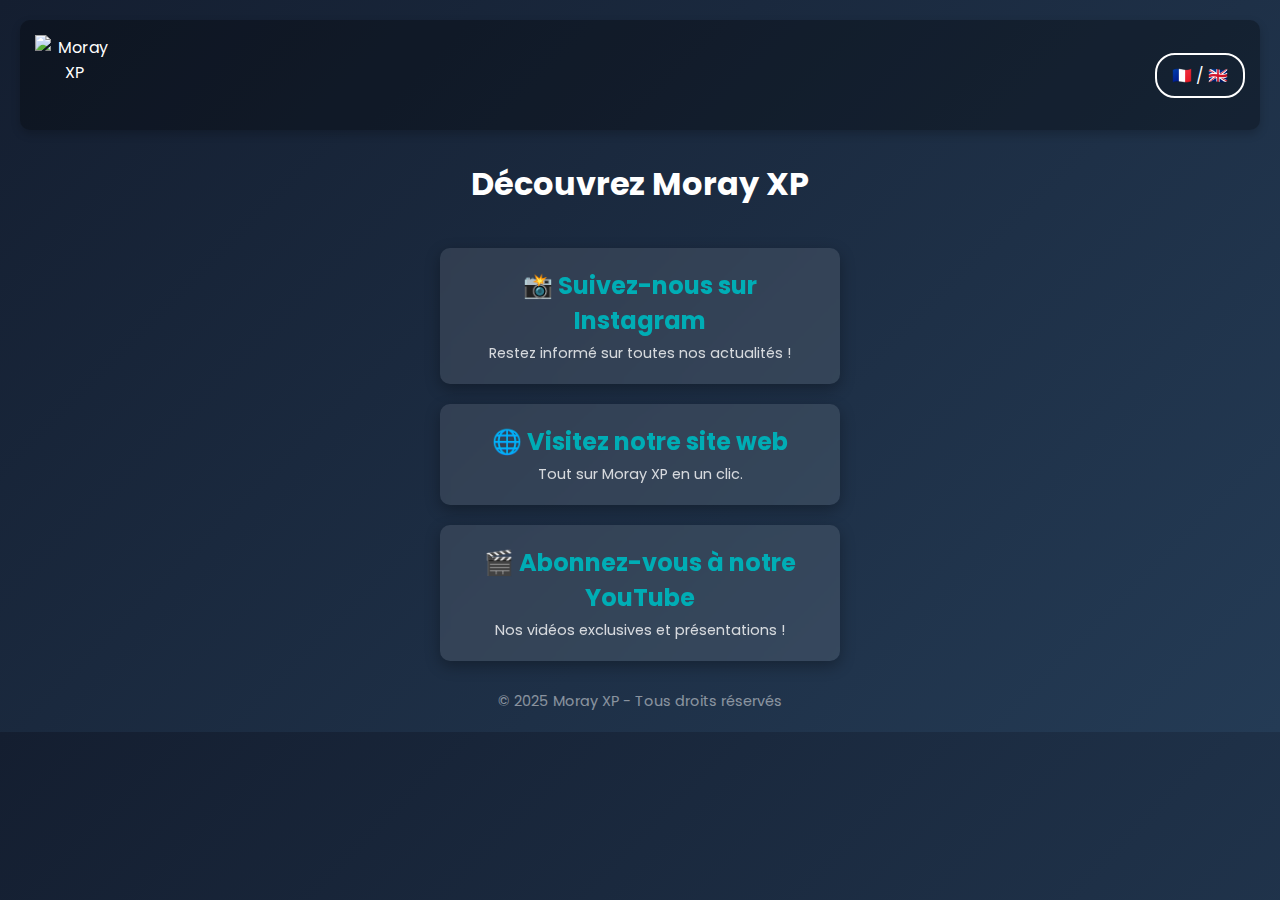
==== qr-code.html @ a2ffe08a "Create qr-code.html" ====
<!DOCTYPE html>
<html lang="fr">
<head>
    <meta charset="UTF-8">
    <meta name="viewport" content="width=device-width, initial-scale=1.0">
    <title>Moray XP - Bienvenue</title>
    <style>
        @import url('https://fonts.googleapis.com/css2?family=Poppins:wght@300;500;700&display=swap');

        * {
            margin: 0;
            padding: 0;
            box-sizing: border-box;
            font-family: 'Poppins', sans-serif;
        }

        body {
            background: linear-gradient(135deg, #141e30, #243b55);
            color: white;
            text-align: center;
            padding: 20px;
            animation: fadeIn 1.2s ease-in-out;
        }

        header {
            display: flex;
            justify-content: space-between;
            align-items: center;
            padding: 15px;
            background: rgba(0, 0, 0, 0.3);
            border-radius: 10px;
            margin-bottom: 30px;
            box-shadow: 0 4px 10px rgba(0, 0, 0, 0.2);
        }

        .logo {
            width: 80px;
            height: 80px;
        }

        #lang-btn {
            background: transparent;
            border: 2px solid white;
            color: white;
            padding: 8px 15px;
            font-size: 1rem;
            border-radius: 20px;
            cursor: pointer;
            transition: 0.3s;
        }

        #lang-btn:hover {
            background: white;
            color: black;
        }

        h1 {
            font-size: 2rem;
            margin-bottom: 20px;
            animation: slideIn 1s ease-out;
        }

        main {
            display: flex;
            flex-direction: column;
            align-items: center;
            gap: 20px;
        }

        .link-card {
            width: 80%;
            max-width: 400px;
            background: rgba(255, 255, 255, 0.1);
            padding: 20px;
            border-radius: 10px;
            box-shadow: 0 5px 15px rgba(0, 0, 0, 0.3);
            transition: transform 0.3s ease, box-shadow 0.3s ease;
            cursor: pointer;
            backdrop-filter: blur(5px);
        }

        .link-card:hover {
            transform: translateY(-5px);
            box-shadow: 0 10px 20px rgba(255, 255, 255, 0.2);
        }

        h2 {
            margin-bottom: 5px;
            color: #00ADB5;
        }

        p {
            font-size: 0.9rem;
            opacity: 0.8;
        }

        footer {
            margin-top: 30px;
            font-size: 0.8rem;
            opacity: 0.6;
        }

        @keyframes fadeIn {
            from {
                opacity: 0;
                transform: translateY(-10px);
            }
            to {
                opacity: 1;
                transform: translateY(0);
            }
        }

        @keyframes slideIn {
            from {
                opacity: 0;
                transform: translateY(-20px);
            }
            to {
                opacity: 1;
                transform: translateY(0);
            }
        }
    </style>
</head>
<body>
    <header>
        <img src="moray_logo.png" alt="Moray XP" class="logo">
        <button id="lang-btn">🇫🇷 / 🇬🇧</button>
    </header>

    <main>
        <h1 id="welcome-text">Découvrez Moray XP</h1>
        
        <div class="link-card" onclick="openLink('https://www.instagram.com/moray.off?igsh=MTJzaXB0NjA3OWdy')">
            <h2 id="insta-title">📸 Suivez-nous sur Instagram</h2>
            <p id="insta-desc">Restez informé sur toutes nos actualités !</p>
        </div>

        <div class="link-card" onclick="openLink('https://moray.vercel.app')">
            <h2 id="site-title">🌐 Visitez notre site web</h2>
            <p id="site-desc">Tout sur Moray XP en un clic.</p>
        </div>

        <div class="link-card" onclick="openLink('https://youtube.com/@moray.officiel?si=jA7Le_-6Jp9TzzUX')">
            <h2 id="yt-title">🎬 Abonnez-vous à notre YouTube</h2>
            <p id="yt-desc">Nos vidéos exclusives et présentations !</p>
        </div>
    </main>

    <footer>
        <p id="footer-text">© 2025 Moray XP - Tous droits réservés</p>
    </footer>

    <script>
        function openLink(url) {
            window.open(url, '_blank');
        }

        const langBtn = document.getElementById('lang-btn');
        let lang = 'fr';

        const translations = {
            en: {
                welcome: "Discover Moray XP",
                instaTitle: "📸 Follow us on Instagram",
                instaDesc: "Stay updated with our latest news!",
                siteTitle: "🌐 Visit our website",
                siteDesc: "Everything about Moray XP in one click.",
                ytTitle: "🎬 Subscribe to our YouTube",
                ytDesc: "Exclusive videos and showcases!",
                footer: "© 2025 Moray XP - All rights reserved"
            },
            fr: {
                welcome: "Découvrez Moray XP",
                instaTitle: "📸 Suivez-nous sur Instagram",
                instaDesc: "Restez informé sur toutes nos actualités !",
                siteTitle: "🌐 Visitez notre site web",
                siteDesc: "Tout sur Moray XP en un clic.",
                ytTitle: "🎬 Abonnez-vous à notre YouTube",
                ytDesc: "Nos vidéos exclusives et présentations !",
                footer: "© 2025 Moray XP - Tous droits réservés"
            }
        };

        langBtn.addEventListener('click', () => {
            lang = lang === 'fr' ? 'en' : 'fr';
            document.getElementById('welcome-text').textContent = translations[lang].welcome;
            document.getElementById('insta-title').textContent = translations[lang].instaTitle;
            document.getElementById('insta-desc').textContent = translations[lang].instaDesc;
            document.getElementById('site-title').textContent = translations[lang].siteTitle;
            document.getElementById('site-desc').textContent = translations[lang].siteDesc;
            document.getElementById('yt-title').textContent = translations[lang].ytTitle;
            document.getElementById('yt-desc').textContent = translations[lang].ytDesc;
            document.getElementById('footer-text').textContent = translations[lang].footer;
        });
    </script>
</body>
</html>
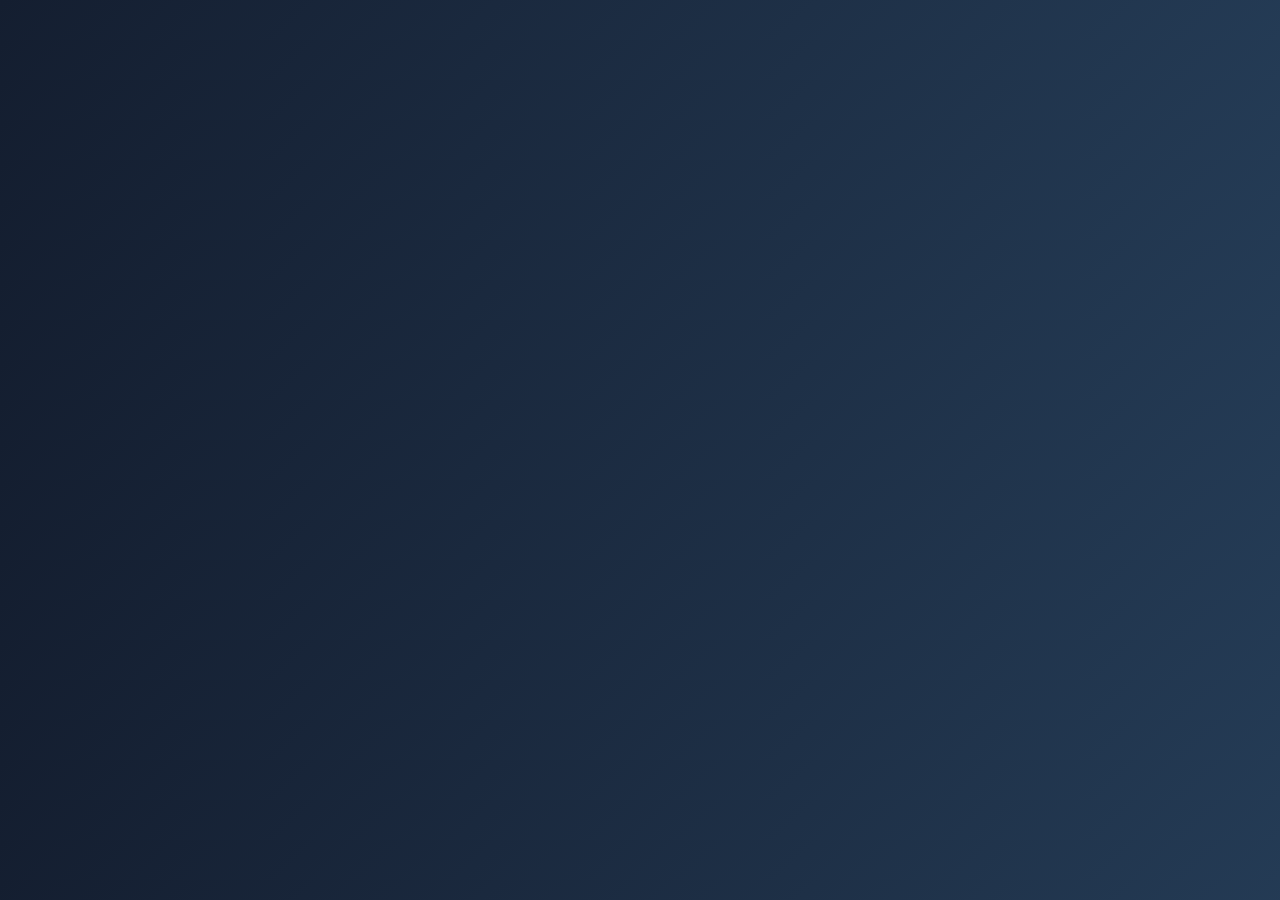
==== commit 8caf70ca: "Add arabic" ====
--- a/qr-code.html
+++ b/qr-code.html
@@ -5,7 +5,7 @@
     <meta name="viewport" content="width=device-width, initial-scale=1.0">
     <title>Moray XP - Bienvenue</title>
     <style>
-        @import url('https://fonts.googleapis.com/css2?family=Poppins:wght@300;500;700&display=swap');
+        @import url('https://fonts.googleapis.com/css2?family=Tajawal:wght@300;500;700&family=Poppins:wght@300;500;700&display=swap');
 
         * {
             margin: 0;
@@ -91,109 +91,4 @@
 
         p {
             font-size: 0.9rem;
-            opacity: 0.8;
-        }
-
-        footer {
-            margin-top: 30px;
-            font-size: 0.8rem;
-            opacity: 0.6;
-        }
-
-        @keyframes fadeIn {
-            from {
-                opacity: 0;
-                transform: translateY(-10px);
-            }
-            to {
-                opacity: 1;
-                transform: translateY(0);
-            }
-        }
-
-        @keyframes slideIn {
-            from {
-                opacity: 0;
-                transform: translateY(-20px);
-            }
-            to {
-                opacity: 1;
-                transform: translateY(0);
-            }
-        }
-    </style>
-</head>
-<body>
-    <header>
-        <img src="moray_logo.png" alt="Moray XP" class="logo">
-        <button id="lang-btn">🇫🇷 / 🇬🇧</button>
-    </header>
-
-    <main>
-        <h1 id="welcome-text">Découvrez Moray XP</h1>
-        
-        <div class="link-card" onclick="openLink('https://www.instagram.com/moray.off?igsh=MTJzaXB0NjA3OWdy')">
-            <h2 id="insta-title">📸 Suivez-nous sur Instagram</h2>
-            <p id="insta-desc">Restez informé sur toutes nos actualités !</p>
-        </div>
-
-        <div class="link-card" onclick="openLink('https://moray.vercel.app')">
-            <h2 id="site-title">🌐 Visitez notre site web</h2>
-            <p id="site-desc">Tout sur Moray XP en un clic.</p>
-        </div>
-
-        <div class="link-card" onclick="openLink('https://youtube.com/@moray.officiel?si=jA7Le_-6Jp9TzzUX')">
-            <h2 id="yt-title">🎬 Abonnez-vous à notre YouTube</h2>
-            <p id="yt-desc">Nos vidéos exclusives et présentations !</p>
-        </div>
-    </main>
-
-    <footer>
-        <p id="footer-text">© 2025 Moray XP - Tous droits réservés</p>
-    </footer>
-
-    <script>
-        function openLink(url) {
-            window.open(url, '_blank');
-        }
-
-        const langBtn = document.getElementById('lang-btn');
-        let lang = 'fr';
-
-        const translations = {
-            en: {
-                welcome: "Discover Moray XP",
-                instaTitle: "📸 Follow us on Instagram",
-                instaDesc: "Stay updated with our latest news!",
-                siteTitle: "🌐 Visit our website",
-                siteDesc: "Everything about Moray XP in one click.",
-                ytTitle: "🎬 Subscribe to our YouTube",
-                ytDesc: "Exclusive videos and showcases!",
-                footer: "© 2025 Moray XP - All rights reserved"
-            },
-            fr: {
-                welcome: "Découvrez Moray XP",
-                instaTitle: "📸 Suivez-nous sur Instagram",
-                instaDesc: "Restez informé sur toutes nos actualités !",
-                siteTitle: "🌐 Visitez notre site web",
-                siteDesc: "Tout sur Moray XP en un clic.",
-                ytTitle: "🎬 Abonnez-vous à notre YouTube",
-                ytDesc: "Nos vidéos exclusives et présentations !",
-                footer: "© 2025 Moray XP - Tous droits réservés"
-            }
-        };
-
-        langBtn.addEventListener('click', () => {
-            lang = lang === 'fr' ? 'en' : 'fr';
-            document.getElementById('welcome-text').textContent = translations[lang].welcome;
-            document.getElementById('insta-title').textContent = translations[lang].instaTitle;
-            document.getElementById('insta-desc').textContent = translations[lang].instaDesc;
-            document.getElementById('site-title').textContent = translations[lang].siteTitle;
-            document.getElementById('site-desc').textContent = translations[lang].siteDesc;
-            document.getElementById('yt-title').textContent = translations[lang].ytTitle;
-            document.getElementById('yt-desc').textContent = translations[lang].ytDesc;
-            document.getElementById('footer-text').textContent = translations[lang].footer;
-        });
-    </script>
-</body>
-</html>+            opacity: 0
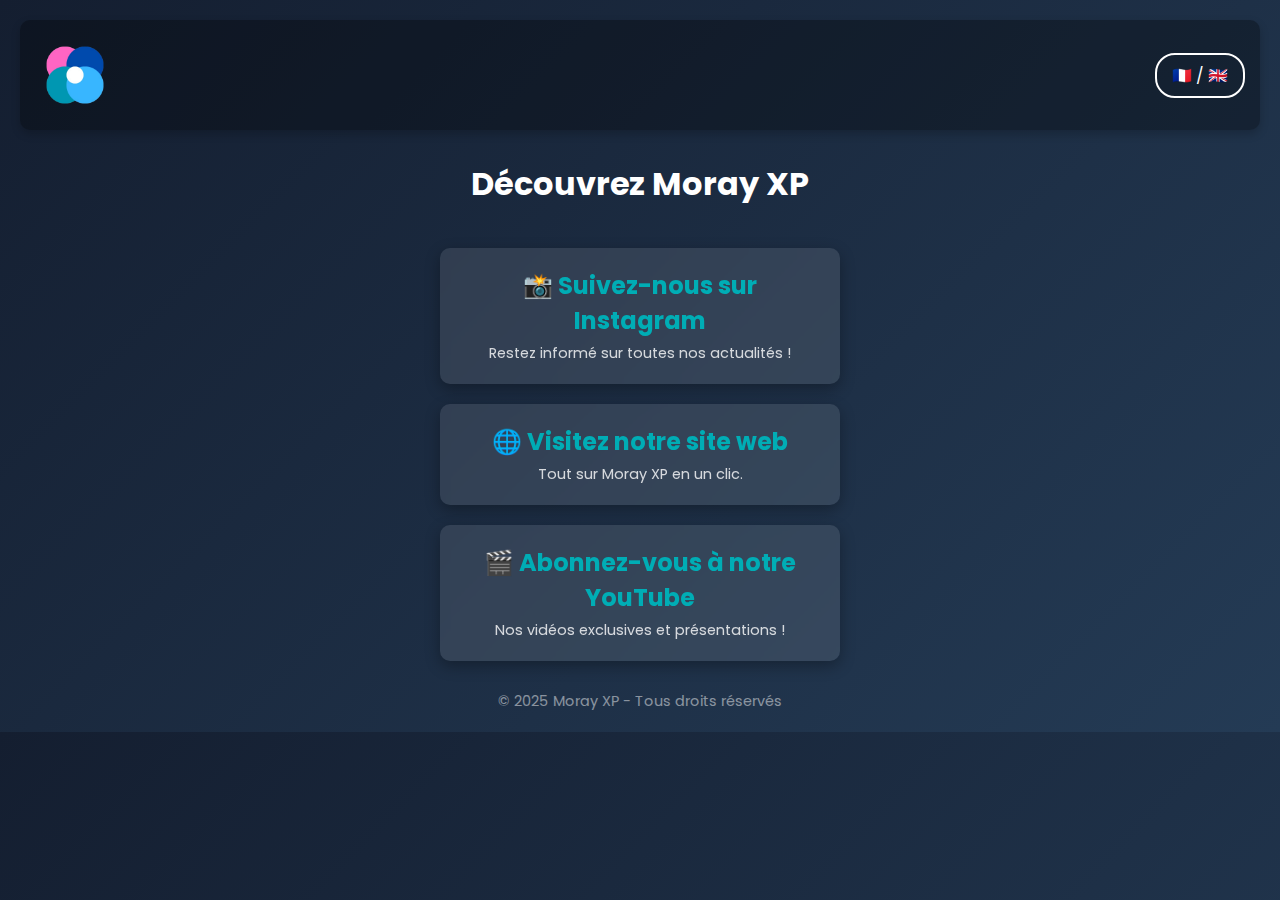
==== commit de32b991: "Update languages qr-code.html" ====
--- a/qr-code.html
+++ b/qr-code.html
@@ -5,7 +5,7 @@
     <meta name="viewport" content="width=device-width, initial-scale=1.0">
     <title>Moray XP - Bienvenue</title>
     <style>
-        @import url('https://fonts.googleapis.com/css2?family=Tajawal:wght@300;500;700&family=Poppins:wght@300;500;700&display=swap');
+        @import url('https://fonts.googleapis.com/css2?family=Poppins:wght@300;500;700&display=swap');
 
         * {
             margin: 0;
@@ -91,4 +91,109 @@
 
         p {
             font-size: 0.9rem;
-            opacity: 0
+            opacity: 0.8;
+        }
+
+        footer {
+            margin-top: 30px;
+            font-size: 0.8rem;
+            opacity: 0.6;
+        }
+
+        @keyframes fadeIn {
+            from {
+                opacity: 0;
+                transform: translateY(-10px);
+            }
+            to {
+                opacity: 1;
+                transform: translateY(0);
+            }
+        }
+
+        @keyframes slideIn {
+            from {
+                opacity: 0;
+                transform: translateY(-20px);
+            }
+            to {
+                opacity: 1;
+                transform: translateY(0);
+            }
+        }
+    </style>
+</head>
+<body>
+    <header>
+        <img src="moray_logo.png" alt="Moray XP" class="logo">
+        <button id="lang-btn">🇫🇷 / 🇬🇧</button>
+    </header>
+
+    <main>
+        <h1 id="welcome-text">Découvrez Moray XP</h1>
+        
+        <div class="link-card" onclick="openLink('https://www.instagram.com/moray.off?igsh=MTJzaXB0NjA3OWdy')">
+            <h2 id="insta-title">📸 Suivez-nous sur Instagram</h2>
+            <p id="insta-desc">Restez informé sur toutes nos actualités !</p>
+        </div>
+
+        <div class="link-card" onclick="openLink('https://moray.vercel.app')">
+            <h2 id="site-title">🌐 Visitez notre site web</h2>
+            <p id="site-desc">Tout sur Moray XP en un clic.</p>
+        </div>
+
+        <div class="link-card" onclick="openLink('https://youtube.com/@moray.officiel?si=jA7Le_-6Jp9TzzUX')">
+            <h2 id="yt-title">🎬 Abonnez-vous à notre YouTube</h2>
+            <p id="yt-desc">Nos vidéos exclusives et présentations !</p>
+        </div>
+    </main>
+
+    <footer>
+        <p id="footer-text">© 2025 Moray XP - Tous droits réservés</p>
+    </footer>
+
+    <script>
+        function openLink(url) {
+            window.open(url, '_blank');
+        }
+
+        const langBtn = document.getElementById('lang-btn');
+        let lang = 'fr';
+
+        const translations = {
+            en: {
+                welcome: "Discover Moray XP",
+                instaTitle: "📸 Follow us on Instagram",
+                instaDesc: "Stay updated with our latest news!",
+                siteTitle: "🌐 Visit our website",
+                siteDesc: "Everything about Moray XP in one click.",
+                ytTitle: "🎬 Subscribe to our YouTube",
+                ytDesc: "Exclusive videos and showcases!",
+                footer: "© 2025 Moray XP - All rights reserved"
+            },
+            fr: {
+                welcome: "Découvrez Moray XP",
+                instaTitle: "📸 Suivez-nous sur Instagram",
+                instaDesc: "Restez informé sur toutes nos actualités !",
+                siteTitle: "🌐 Visitez notre site web",
+                siteDesc: "Tout sur Moray XP en un clic.",
+                ytTitle: "🎬 Abonnez-vous à notre YouTube",
+                ytDesc: "Nos vidéos exclusives et présentations !",
+                footer: "© 2025 Moray XP - Tous droits réservés"
+            }
+        };
+
+        langBtn.addEventListener('click', () => {
+            lang = lang === 'fr' ? 'en' : 'fr';
+            document.getElementById('welcome-text').textContent = translations[lang].welcome;
+            document.getElementById('insta-title').textContent = translations[lang].instaTitle;
+            document.getElementById('insta-desc').textContent = translations[lang].instaDesc;
+            document.getElementById('site-title').textContent = translations[lang].siteTitle;
+            document.getElementById('site-desc').textContent = translations[lang].siteDesc;
+            document.getElementById('yt-title').textContent = translations[lang].ytTitle;
+            document.getElementById('yt-desc').textContent = translations[lang].ytDesc;
+            document.getElementById('footer-text').textContent = translations[lang].footer;
+        });
+    </script>
+</body>
+</html>
